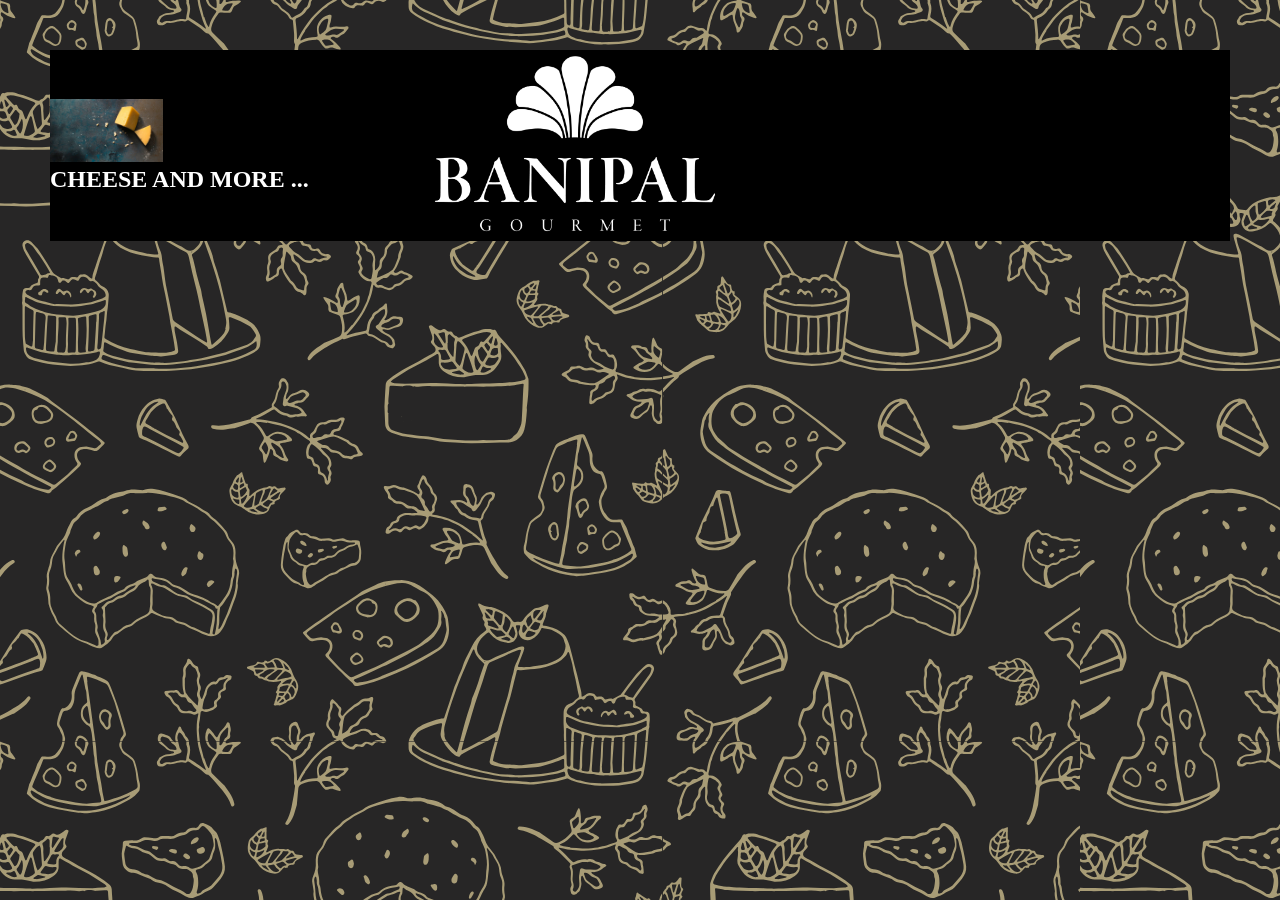
==== CSS/Flexbox/index.html @ 1fa10756 "Banipal Gourmet Web PAge" ====
<!DOCTYPE html>
<html lang="en">
  <head>
    <meta charset="UTF-8" />
    <meta name="viewport" content="width=device-width, initial-scale=1.0" />
    <link rel="stylesheet" href="./style.css" />
    <title>Banipal Gourmet</title>
  </head>
  <body>
    <div class="banipal-gourmet-container">
      <header>
        <div class="div-header -1">
          <img class="img2" src="./img/Cheese-Header.jpg" alt="Banner" />
          <h2>CHEESE AND MORE ...</h2>
        </div>

        <div class="div-header div-header-2">
          <img
            class="img1"
            src="./img/logo-banipal-gourmet-light.png"
            alt="Banipal Gourmet Logo"
          />
        </div>
        <div class="div-header div-header-3">SELAM</div>
      </header>
    </div>
  </body>
</html>
---- CSS/Flexbox/style.css ----
*{
    margin: 0;
    padding: 0;
    box-sizing: border-box;
}
body{
    background-image: url(./img/backsideimg.png);
    padding: 50px;
    display: flex;
    justify-content: center;
    align-items: center;
   
} 

.banipal-gourmet-container{
    width: 95vw;
    /* height: 95vh;     */
    background-color: #000;
}

h2{
    color: #fff;
}

header{
    height: auto;
   
    background-repeat: no-repeat;
    display: flex;
    justify-content: space-evenly;
    align-items: center;
}

.div-header{
    height: 100%;
}

.img1{
    width: 40%;
}
.img2{
    width: 30%;
}
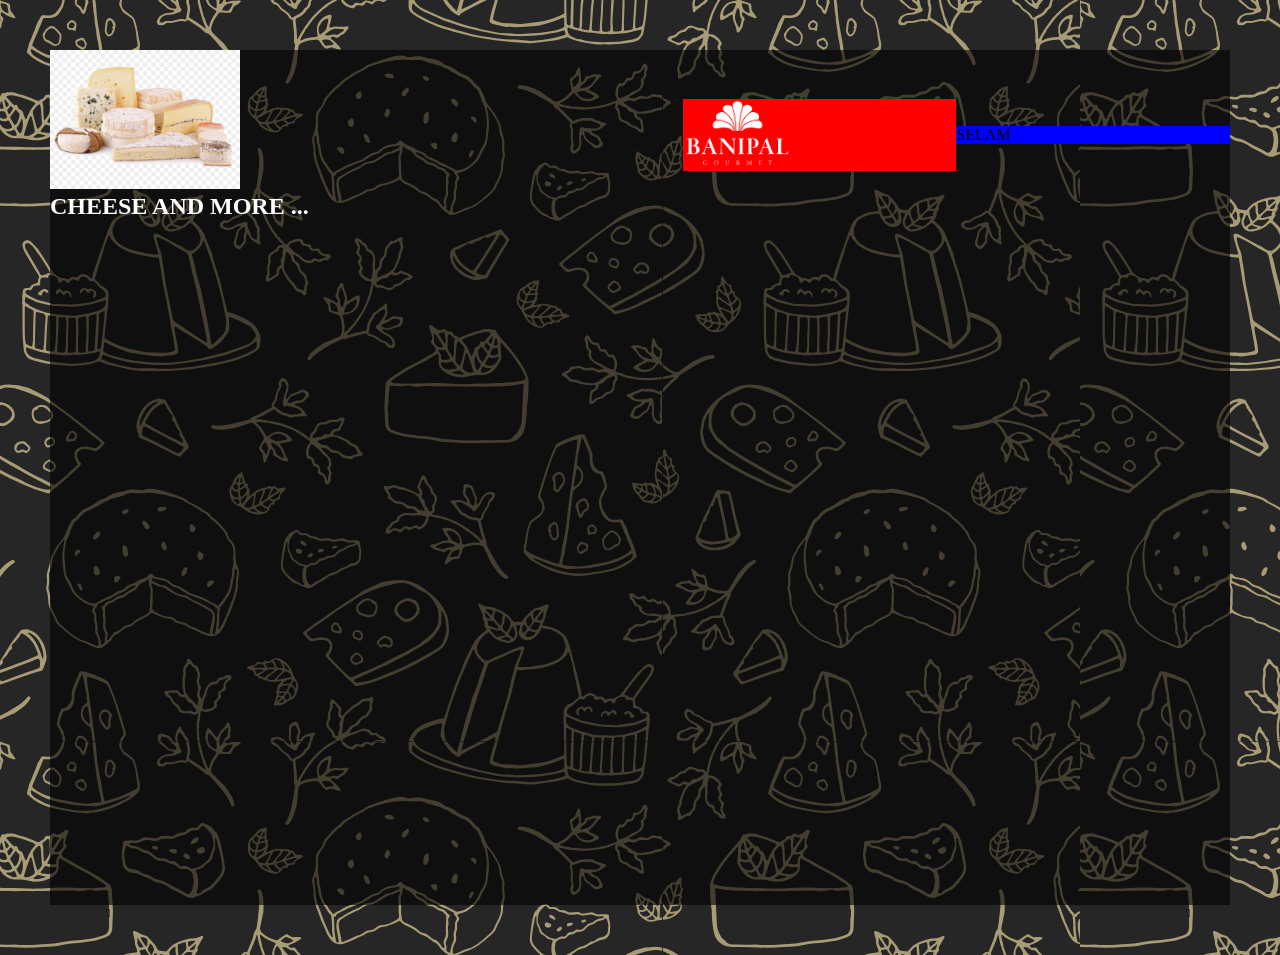
==== commit 9bb2078c: "..." ====
--- a/CSS/Flexbox/index.html
+++ b/CSS/Flexbox/index.html
@@ -10,7 +10,7 @@
     <div class="banipal-gourmet-container">
       <header>
         <div class="div-header -1">
-          <img class="img2" src="./img/Cheese-Header.jpg" alt="Banner" />
+          <img class="img2" src="./img/background.jpg" alt="Banner" />
           <h2>CHEESE AND MORE ...</h2>
         </div>
 
@@ -23,6 +23,7 @@
         </div>
         <div class="div-header div-header-3">SELAM</div>
       </header>
+
     </div>
   </body>
 </html>
--- a/CSS/Flexbox/style.css
+++ b/CSS/Flexbox/style.css
@@ -14,8 +14,8 @@
 
 .banipal-gourmet-container{
     width: 95vw;
-    /* height: 95vh;     */
-    background-color: #000;
+    height: 95vh;     
+    background-color: #00000099;
 }
 
 h2{
@@ -42,3 +42,16 @@
     width: 30%;
 }
 
+
+.div-header-3{
+    width: 33%;
+    
+    background-color: blue;
+}
+
+.div-header-2{
+    width: 33%;
+    justify-content: center;
+    align-items: center;
+    background-color: red;
+}
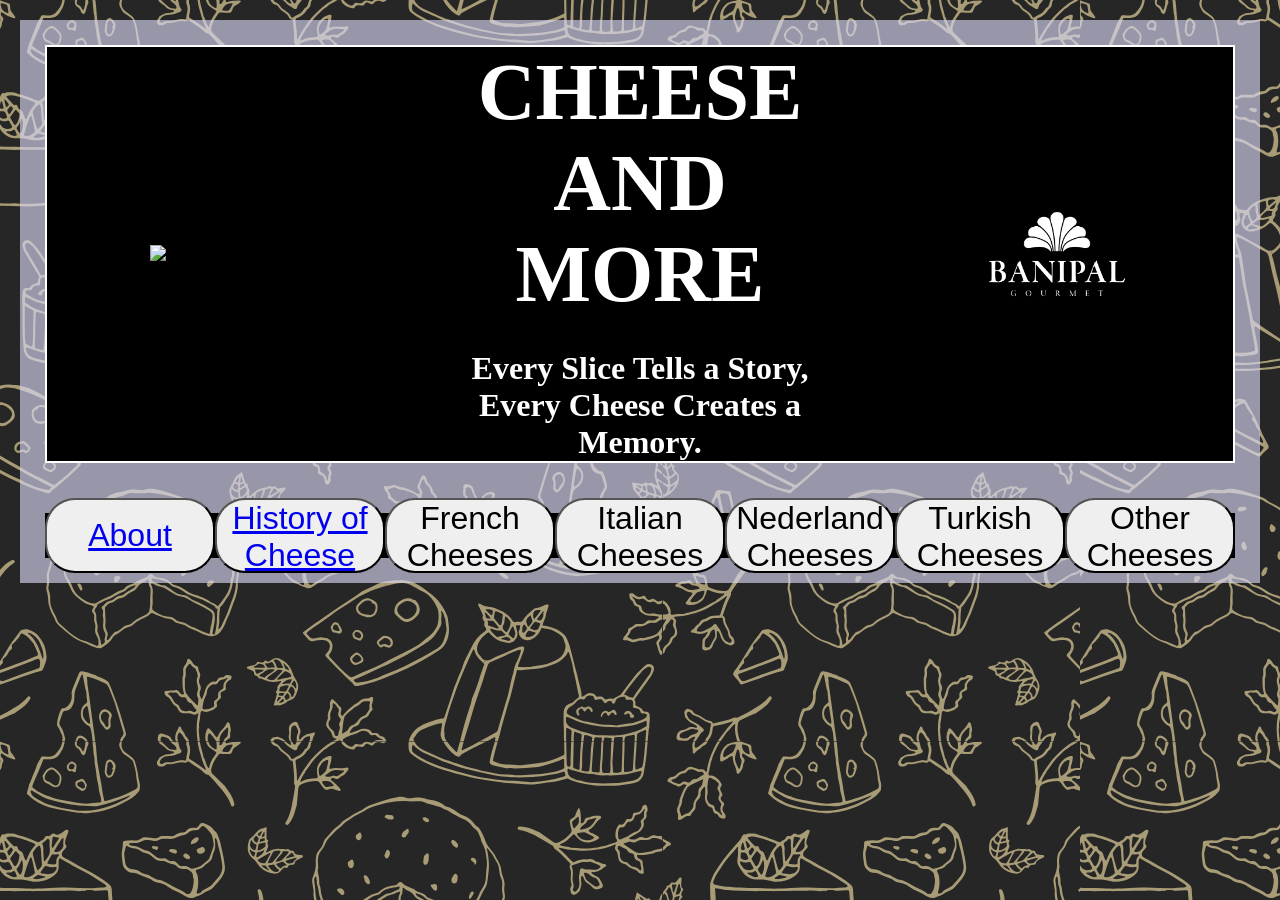
==== commit e746f3fd: "work" ====
--- a/CSS/Flexbox/index.html
+++ b/CSS/Flexbox/index.html
@@ -9,21 +9,34 @@
   <body>
     <div class="banipal-gourmet-container">
       <header>
-        <div class="div-header -1">
-          <img class="img2" src="./img/background.jpg" alt="Banner" />
-          <h2>CHEESE AND MORE ...</h2>
+        <div class="div-header div-header-1">
+          <img class="img1" src="./img/back.png" alt="Banner" />
         </div>
 
         <div class="div-header div-header-2">
+          <h2>CHEESE AND MORE</h2>
+          <h4>Every Slice Tells a Story, Every Cheese Creates a Memory.</h4>
+        </div>
+
+        <div class="div-header div-header-3">
           <img
-            class="img1"
+            class="img2"
             src="./img/logo-banipal-gourmet-light.png"
             alt="Banipal Gourmet Logo"
           />
         </div>
-        <div class="div-header div-header-3">SELAM</div>
       </header>
-
+      <div class="nav">
+        <button><a href="#">About</a></button>
+        <button><a href="#">History of Cheese</a></button>
+        <button><a href="#"></a>French Cheeses</button>
+        <button><a href="#"></a>Italian Cheeses</button>
+        <button><a href="#"></a>Nederland Cheeses</button>
+        <button><a href="#"></a>Turkish Cheeses</button>
+        <button><a href="#"></a>Other Cheeses</button>
+       
+        
+      </div>
     </div>
   </body>
 </html>
--- a/CSS/Flexbox/style.css
+++ b/CSS/Flexbox/style.css
@@ -1,57 +1,85 @@
-*{
-    margin: 0;
-    padding: 0;
-    box-sizing: border-box;
+* {
+  margin: 0;
+  padding: 0;
+  box-sizing: border-box;
 }
-body{
-    background-image: url(./img/backsideimg.png);
-    padding: 50px;
-    display: flex;
-    justify-content: center;
-    align-items: center;
-   
-} 
-
-.banipal-gourmet-container{
-    width: 95vw;
-    height: 95vh;     
-    background-color: #00000099;
+body {
+  background-image: url(./img/backsideimg.png);
+  margin: 20px;
 }
 
-h2{
-    color: #fff;
+.banipal-gourmet-container {
+  background-color: rgba(216, 216, 245, 0.634);
+  padding: 25px;
+  
+  flex-wrap: wrap;
 }
 
-header{
-    height: auto;
-   
-    background-repeat: no-repeat;
-    display: flex;
-    justify-content: space-evenly;
-    align-items: center;
+h2 {
+  color: #fff;
+  text-align: center;
+  font-size: 5rem;
 }
 
-.div-header{
-    height: 100%;
+h4 {
+  color: #fff;
+  text-align: center;
+  font-size: 2rem;
+  margin-top: 30px;
+}
+header {
+  border: 2px solid white;
+  /* padding: 20px; */
+  background-color: #000000;
+  display: flex;
+  justify-content: space-evenly;
+  align-items: center;
 }
 
-.img1{
-    width: 40%;
-}
-.img2{
-    width: 30%;
+.img1,
+.img2 {
+  width: 50%;
 }
 
-
-.div-header-3{
-    width: 33%;
-    
-    background-color: blue;
+.div-header-1,
+.div-header-2,
+.div-header-3 {
+  width: 33%;
+  display: flex;
 }
 
-.div-header-2{
-    width: 33%;
-    justify-content: center;
-    align-items: center;
-    background-color: red;
+.div-header-1 {
+  display: flex;
+  justify-content: left;
+  align-items: center;
+  padding-left: 100px;
 }
+
+.div-header-2 {
+  display: block;
+  justify-content: center;
+  align-items: center;
+}
+
+.div-header-3 {
+  display: flex;
+  justify-content: right;
+  align-items: center;
+  padding-right: 100px;
+}
+
+.nav {
+  margin-top: 50px;
+  height: 5vh;
+  background-color: #000;
+  display: flex;
+  justify-content: space-evenly;
+  align-items: center;
+}
+
+button {
+  width: 300px;
+  height: 75px;
+  border-radius: 30px;
+  font-size: 2rem;
+}
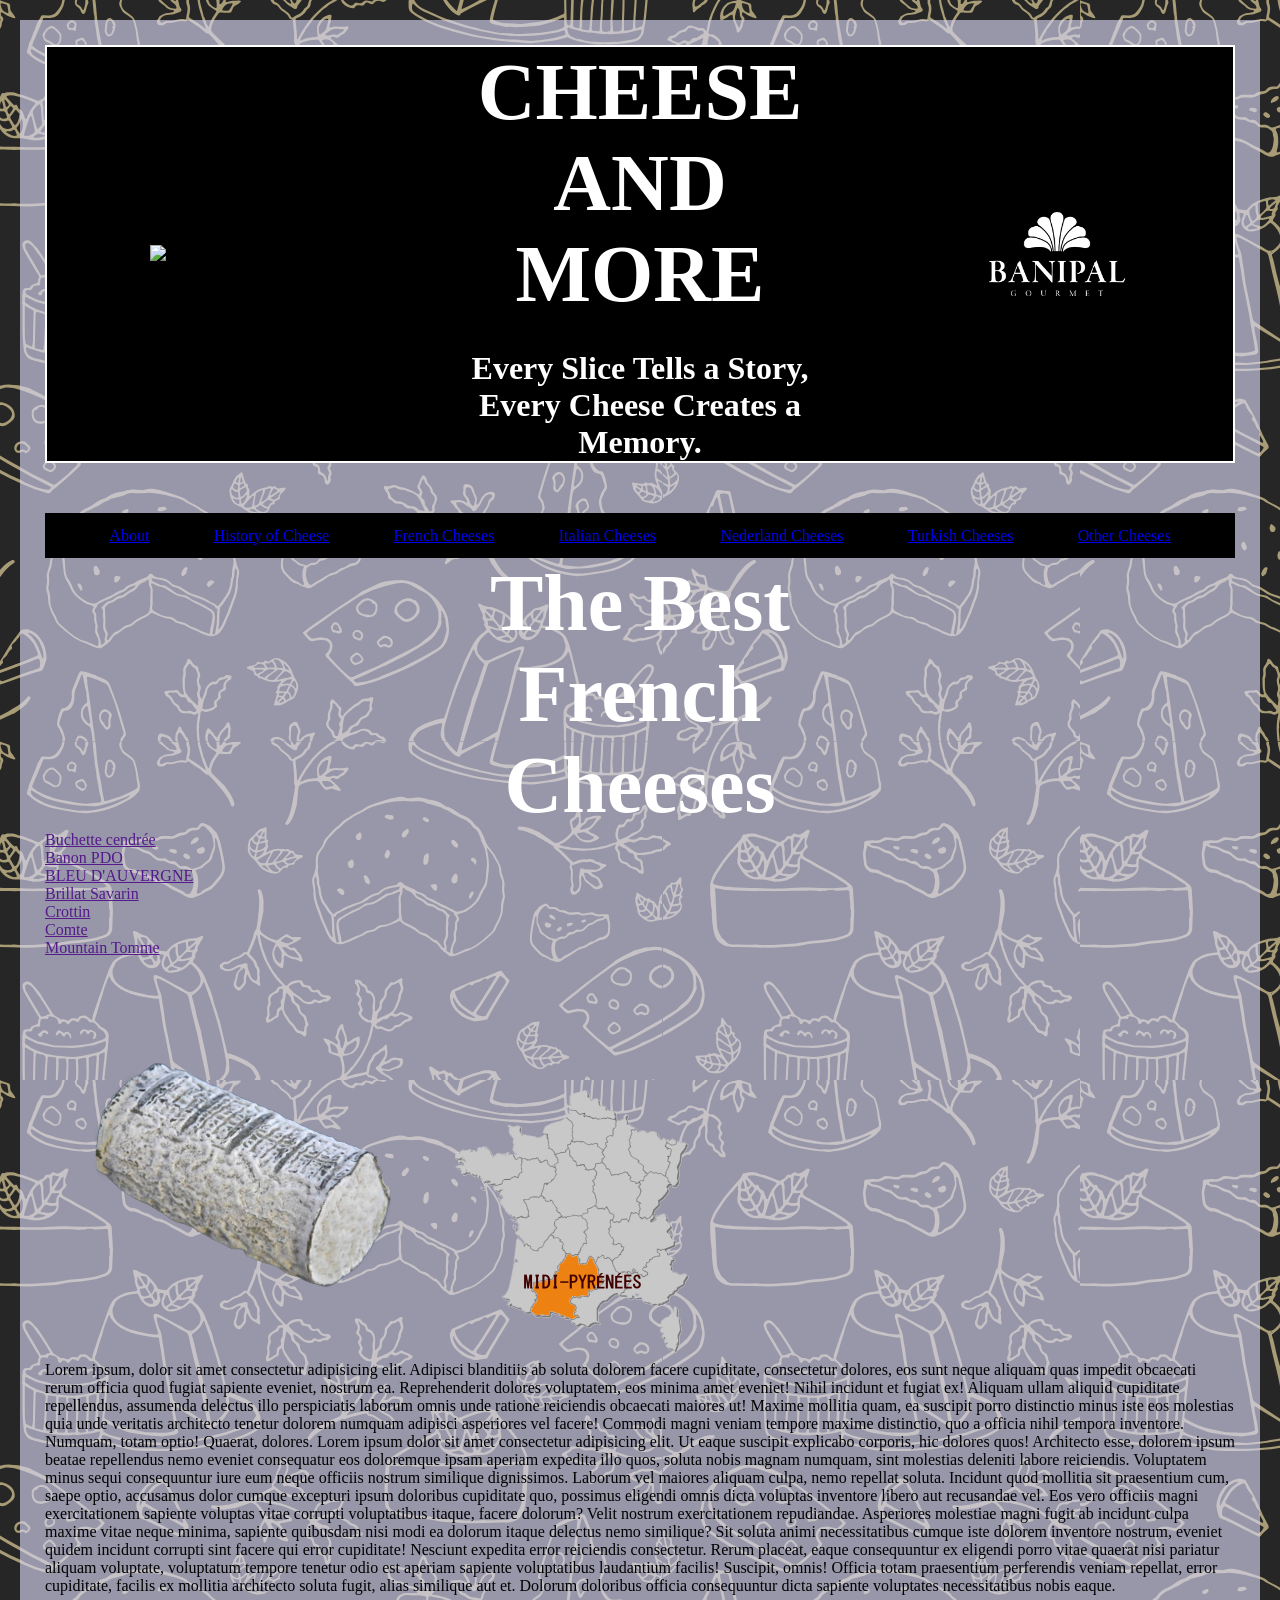
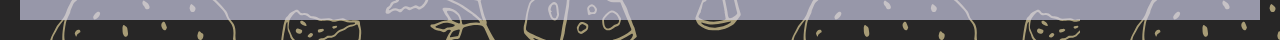
==== commit d98accb0: "The Best French Cheeses Commit" ====
--- a/CSS/Flexbox/index.html
+++ b/CSS/Flexbox/index.html
@@ -14,8 +14,8 @@
         </div>
 
         <div class="div-header div-header-2">
-          <h2>CHEESE AND MORE</h2>
-          <h4>Every Slice Tells a Story, Every Cheese Creates a Memory.</h4>
+          <h2 class="header-h2">CHEESE AND MORE</h2>
+          <h4 class="header-h4">Every Slice Tells a Story, Every Cheese Creates a Memory.</h4>
         </div>
 
         <div class="div-header div-header-3">
@@ -26,17 +26,52 @@
           />
         </div>
       </header>
+
       <div class="nav">
-        <button><a href="#">About</a></button>
-        <button><a href="#">History of Cheese</a></button>
-        <button><a href="#"></a>French Cheeses</button>
-        <button><a href="#"></a>Italian Cheeses</button>
-        <button><a href="#"></a>Nederland Cheeses</button>
-        <button><a href="#"></a>Turkish Cheeses</button>
-        <button><a href="#"></a>Other Cheeses</button>
+        <span class="span-nav"><a href="about.html">About</a></span>
+        <span class="span-nav"><a href="cheese_history.html">History of Cheese</a></span>
+        <span class="span-nav"><a href="index.html">French Cheeses</a></span>
+        <span class="span-nav"><a href="#">Italian Cheeses</a></span>
+        <span class="span-nav"><a href="#">Nederland Cheeses</a></span>
+        <span class="span-nav"><a href="#">Turkish Cheeses</a></span>
+        <span class="span-nav"><a href="#">Other Cheeses</a></span>
        
-        
       </div>
+
+      <main class="main main1">
+        <aside class="aside aside-1-text">
+          <h2 class="aside-header">
+          <p class="sp1">The Best</p>
+          <p class="sp2">French</p>
+          <p class="sp3">Cheeses</p>
+          </h2>
+          <section class="cheese-name">
+            
+              <div class="name"><a href="">Buchette cendrée</a></div>
+              <div class="name"><a href="">Banon PDO</a></div>
+              <div class="name"><a href="">BLEU D'AUVERGNE</a></div>
+              <div class="name"><a href="">Brillat Savarin</a></div>
+              <div class="name"><a href="">Crottin</a></div>
+              <div class="name"><a href="">Comte</a></div>
+              <div class="name"><a href="">Mountain Tomme</a></div>    
+
+          </section>
+         
+
+        </aside>
+
+        <aside class="aside aside-1-img">
+          <div class="div-aside-1-img">
+            <img src="./img/fromages3a.png" alt="" class="image1 image1a"/>
+           
+            <img src="./img/fromages3b.png" alt="" class="image1 image1b"/>
+          </div>
+
+          <div class="aside aside-1-detail"><p class="paragraf-aside-1-text">Lorem ipsum, dolor sit amet consectetur adipisicing elit. Adipisci blanditiis ab soluta dolorem facere cupiditate, consectetur dolores, eos sunt neque aliquam quas impedit obcaecati rerum officia quod fugiat sapiente eveniet, nostrum ea. Reprehenderit dolores voluptatem, eos minima amet eveniet! Nihil incidunt et fugiat ex! Aliquam ullam aliquid cupiditate repellendus, assumenda delectus illo perspiciatis laborum omnis unde ratione reiciendis obcaecati maiores ut! Maxime mollitia quam, ea suscipit porro distinctio minus iste eos molestias quia unde veritatis architecto tenetur dolorem numquam adipisci asperiores vel facere! Commodi magni veniam tempore maxime distinctio, quo a officia nihil tempora inventore. Numquam, totam optio! Quaerat, dolores. Lorem ipsum dolor sit amet consectetur adipisicing elit. Ut eaque suscipit explicabo corporis, hic dolores quos! Architecto esse, dolorem ipsum beatae repellendus nemo eveniet consequatur eos doloremque ipsam aperiam expedita illo quos, soluta nobis magnam numquam, sint molestias deleniti labore reiciendis. Voluptatem minus sequi consequuntur iure eum neque officiis nostrum similique dignissimos. Laborum vel maiores aliquam culpa, nemo repellat soluta. Incidunt quod mollitia sit praesentium cum, saepe optio, accusamus dolor cumque excepturi ipsum doloribus cupiditate quo, possimus eligendi omnis dicta voluptas inventore libero aut recusandae vel. Eos vero officiis magni exercitationem sapiente voluptas vitae corrupti voluptatibus itaque, facere dolorum? Velit nostrum exercitationem repudiandae. Asperiores molestiae magni fugit ab incidunt culpa maxime vitae neque minima, sapiente quibusdam nisi modi ea dolorum itaque delectus nemo similique? Sit soluta animi necessitatibus cumque iste dolorem inventore nostrum, eveniet quidem incidunt corrupti sint facere qui error cupiditate! Nesciunt expedita error reiciendis consectetur. Rerum placeat, eaque consequuntur ex eligendi porro vitae quaerat nisi pariatur aliquam voluptate, voluptatum tempore tenetur odio est aperiam sapiente voluptatibus laudantium facilis! Suscipit, omnis! Officia totam praesentium perferendis veniam repellat, error cupiditate, facilis ex mollitia architecto soluta fugit, alias similique aut et. Dolorum doloribus officia consequuntur dicta sapiente voluptates necessitatibus nobis eaque.</p></div>
+        </aside>
+      </main>
+
+      <footer></footer>
     </div>
   </body>
 </html>
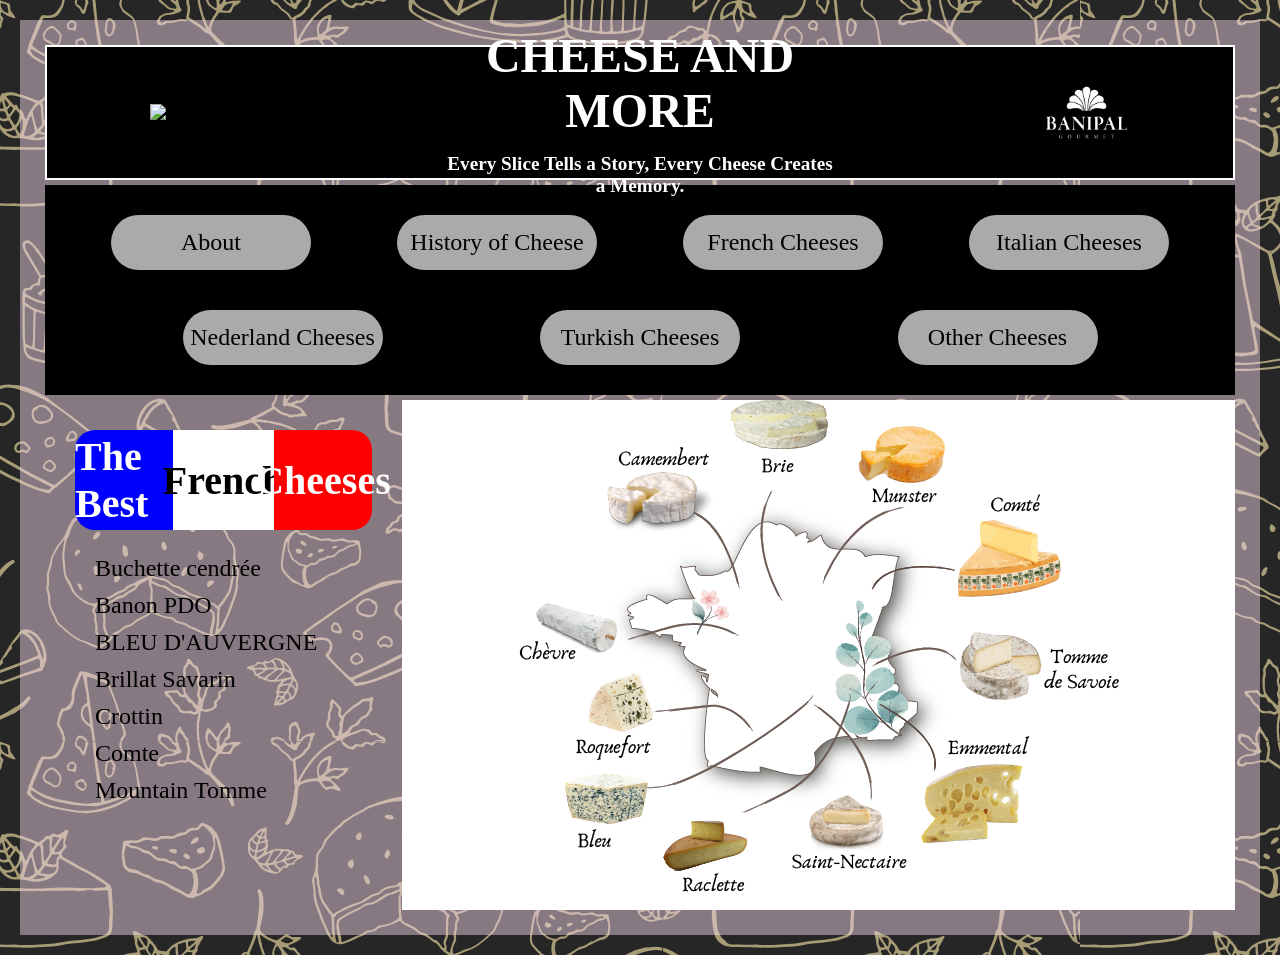
==== commit aa541a1c: "..." ====
--- a/CSS/Flexbox/index.html
+++ b/CSS/Flexbox/index.html
@@ -62,12 +62,11 @@
 
         <aside class="aside aside-1-img">
           <div class="div-aside-1-img">
-            <img src="./img/fromages3a.png" alt="" class="image1 image1a"/>
+            <img src="./img/fromages2.png" alt="" class="image1 image1a"/>
            
-            <img src="./img/fromages3b.png" alt="" class="image1 image1b"/>
           </div>
 
-          <div class="aside aside-1-detail"><p class="paragraf-aside-1-text">Lorem ipsum, dolor sit amet consectetur adipisicing elit. Adipisci blanditiis ab soluta dolorem facere cupiditate, consectetur dolores, eos sunt neque aliquam quas impedit obcaecati rerum officia quod fugiat sapiente eveniet, nostrum ea. Reprehenderit dolores voluptatem, eos minima amet eveniet! Nihil incidunt et fugiat ex! Aliquam ullam aliquid cupiditate repellendus, assumenda delectus illo perspiciatis laborum omnis unde ratione reiciendis obcaecati maiores ut! Maxime mollitia quam, ea suscipit porro distinctio minus iste eos molestias quia unde veritatis architecto tenetur dolorem numquam adipisci asperiores vel facere! Commodi magni veniam tempore maxime distinctio, quo a officia nihil tempora inventore. Numquam, totam optio! Quaerat, dolores. Lorem ipsum dolor sit amet consectetur adipisicing elit. Ut eaque suscipit explicabo corporis, hic dolores quos! Architecto esse, dolorem ipsum beatae repellendus nemo eveniet consequatur eos doloremque ipsam aperiam expedita illo quos, soluta nobis magnam numquam, sint molestias deleniti labore reiciendis. Voluptatem minus sequi consequuntur iure eum neque officiis nostrum similique dignissimos. Laborum vel maiores aliquam culpa, nemo repellat soluta. Incidunt quod mollitia sit praesentium cum, saepe optio, accusamus dolor cumque excepturi ipsum doloribus cupiditate quo, possimus eligendi omnis dicta voluptas inventore libero aut recusandae vel. Eos vero officiis magni exercitationem sapiente voluptas vitae corrupti voluptatibus itaque, facere dolorum? Velit nostrum exercitationem repudiandae. Asperiores molestiae magni fugit ab incidunt culpa maxime vitae neque minima, sapiente quibusdam nisi modi ea dolorum itaque delectus nemo similique? Sit soluta animi necessitatibus cumque iste dolorem inventore nostrum, eveniet quidem incidunt corrupti sint facere qui error cupiditate! Nesciunt expedita error reiciendis consectetur. Rerum placeat, eaque consequuntur ex eligendi porro vitae quaerat nisi pariatur aliquam voluptate, voluptatum tempore tenetur odio est aperiam sapiente voluptatibus laudantium facilis! Suscipit, omnis! Officia totam praesentium perferendis veniam repellat, error cupiditate, facilis ex mollitia architecto soluta fugit, alias similique aut et. Dolorum doloribus officia consequuntur dicta sapiente voluptates necessitatibus nobis eaque.</p></div>
+          
         </aside>
       </main>
 
--- a/CSS/Flexbox/style.css
+++ b/CSS/Flexbox/style.css
@@ -6,45 +6,50 @@
 body {
   background-image: url(./img/backsideimg.png);
   margin: 20px;
+
 }
 
 .banipal-gourmet-container {
-  background-color: rgba(216, 216, 245, 0.634);
+  background-color: rgba(245, 216, 234, 0.466);
   padding: 25px;
-  
+
   flex-wrap: wrap;
 }
 
-h2 {
+.header-h2{
   color: #fff;
   text-align: center;
-  font-size: 5rem;
-}
-
-h4 {
+  font-size: 3rem;
+}
+
+
+.header-h4 {
   color: #fff;
   text-align: center;
-  font-size: 2rem;
-  margin-top: 30px;
+  font-size: 1.2rem;
+  margin-top: 15px;
 }
 header {
   border: 2px solid white;
-  /* padding: 20px; */
+ 
   background-color: #000000;
+  height: 15vh;
   display: flex;
   justify-content: space-evenly;
   align-items: center;
+  
 }
 
 .img1,
 .img2 {
-  width: 50%;
+  width: 30%;
 }
 
 .div-header-1,
 .div-header-2,
 .div-header-3 {
   width: 33%;
+  height: auto;
   display: flex;
 }
 
@@ -69,17 +74,133 @@
 }
 
 .nav {
-  margin-top: 50px;
-  height: 5vh;
+  margin-top: 5px;
+  height: auto;
+  padding: 10px 0;
   background-color: #000;
   display: flex;
   justify-content: space-evenly;
   align-items: center;
-}
-
-button {
-  width: 300px;
-  height: 75px;
-  border-radius: 30px;
-  font-size: 2rem;
-}
+  flex-wrap: wrap;
+
+}
+.nav:hover{
+  background-color: rgba(0, 0, 0, 0.727);
+}
+
+.span-nav {
+    display: flex;
+    justify-content: center;
+    align-items: center;
+    background-color: #aaaaaa;
+    text-decoration: none;
+    width: 200px;
+    height: 55px;
+    border-radius: 30px;
+    font-size: 1.5rem;
+    margin: 20px;
+  
+}
+.span-nav a{
+    color: black;
+    text-decoration: none;
+    
+}
+
+main {
+  display: flex;
+  margin-top: 5px;
+}
+.aside-1-text {
+  width: 30%;
+  height: auto;
+  background-color: 000;
+
+  align-items: center;
+  color: #fff;
+  font-size: 3rem;
+  padding: 15px;
+}
+
+.aside-header{   
+  margin: 15px;
+  height: 100px;
+  
+  font-size: 2.5rem;
+  display: flex;
+  color: #000000;
+  
+}
+h2{
+  
+}
+
+.aside-header .sp1{
+  background-color: blue;
+  width: 33%;
+  height: 100px;
+  display: flex;
+  justify-content: center;
+  align-items: center;
+  color: white;
+  border-top-left-radius: 20px;
+  border-bottom-left-radius: 20px;
+  
+}
+
+.aside-header .sp2{
+  background-color: white;
+  color: #000;
+  width: 34%;
+  height: 100px;
+  display: flex;
+  justify-content: center;
+  align-items: center;
+}
+
+.aside-header .sp3{
+  width: 33%;
+  height: 100px;
+  background-color: red;
+  color: white;
+  display: flex;
+  justify-content: center;
+  align-items: center;
+  border-top-right-radius: 20px;
+  border-bottom-right-radius: 20px;
+}
+
+.name{
+  width: 25vw;
+  height: auto;
+  margin-left: 20px;
+ 
+  background-color: #ffffff00;
+  
+  font-size: 1.5rem;
+  display: flex;
+  align-items: center;
+  padding: 0 15px;
+  
+}
+.name a{
+  color: black;
+  text-decoration: none;
+  margin-top: 10px;
+
+}
+
+
+
+
+
+.aside-1-img {
+  width: 70%;
+  height: auto;
+  background-color: #fff;
+  font-size: 3rem;
+  display: flex;
+  justify-content: center;
+  align-items: center;
+  
+}
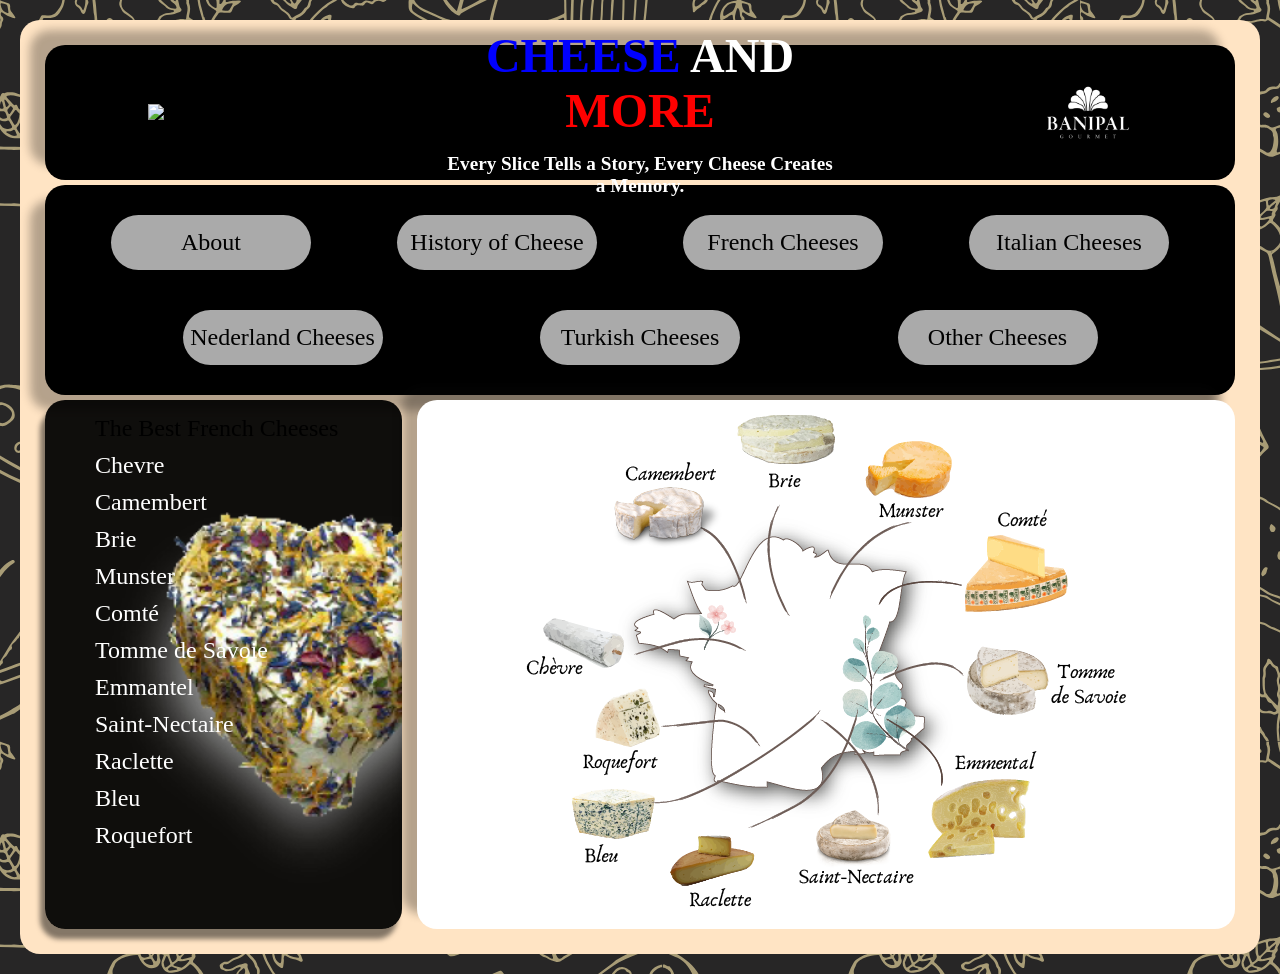
==== commit 0576ec75: "Su damlalari" ====
--- a/CSS/Flexbox/index.html
+++ b/CSS/Flexbox/index.html
@@ -14,7 +14,7 @@
         </div>
 
         <div class="div-header div-header-2">
-          <h2 class="header-h2">CHEESE AND MORE</h2>
+          <h2 class="header-h2"><span class="h2-par1">CHEESE </span>AND <span class="h2-par2">MORE</span></h2>
           <h4 class="header-h4">Every Slice Tells a Story, Every Cheese Creates a Memory.</h4>
         </div>
 
@@ -39,35 +39,29 @@
       </div>
 
       <main class="main main1">
-        <aside class="aside aside-1-text">
-          <h2 class="aside-header">
-          <p class="sp1">The Best</p>
-          <p class="sp2">French</p>
-          <p class="sp3">Cheeses</p>
-          </h2>
-          <section class="cheese-name">
+
+        <aside class="aside-1-text">
+              
+          
+              <div class="name name1">The Best French Cheeses</div>           
+              <div class="name"><a href="">Chevre</a></div>
+              <div class="name"><a href="">Camembert</a></div>
+              <div class="name"><a href="">Brie</a></div>
+              <div class="name"><a href="">Munster</a></div>
+              <div class="name"><a href="">Comté</a></div>
+              <div class="name"><a href="">Tomme de Savoie</a></div>
+              <div class="name"><a href="">Emmantel</a></div>    
+              <div class="name"><a href="">Saint-Nectaire</a></div>    
+              <div class="name"><a href="">Raclette</a></div>    
+              <div class="name"><a href="">Bleu</a></div>    
+              <div class="name"><a href="">Roquefort</a></div>    
             
-              <div class="name"><a href="">Buchette cendrée</a></div>
-              <div class="name"><a href="">Banon PDO</a></div>
-              <div class="name"><a href="">BLEU D'AUVERGNE</a></div>
-              <div class="name"><a href="">Brillat Savarin</a></div>
-              <div class="name"><a href="">Crottin</a></div>
-              <div class="name"><a href="">Comte</a></div>
-              <div class="name"><a href="">Mountain Tomme</a></div>    
-
-          </section>
-         
-
         </aside>
 
-        <aside class="aside aside-1-img">
-          <div class="div-aside-1-img">
-            <img src="./img/fromages2.png" alt="" class="image1 image1a"/>
-           
-          </div>
+        <aside class="aside aside-1-img">          
+            <img src="./img/fromages2.png" alt="" class="div-aside-1-img"/>   
+        </aside>
 
-          
-        </aside>
       </main>
 
       <footer></footer>
--- a/CSS/Flexbox/style.css
+++ b/CSS/Flexbox/style.css
@@ -10,18 +10,35 @@
 }
 
 .banipal-gourmet-container {
-  background-color: rgba(245, 216, 234, 0.466);
+  background-color: rgba(255, 228, 196, 1);
+  
   padding: 25px;
+  flex-wrap: wrap;
+  border-radius: 20px;
+}
 
-  flex-wrap: wrap;
+header {
+  border-radius: 20px;
+  background-color: #000000;
+  height: 15vh;
+  display: flex;
+  justify-content: space-evenly;
+  align-items: center;
+  box-shadow: -15px -15px 10px rgba(10, 10, 10, 0.3);
 }
 
 .header-h2{
-  color: #fff;
+  color: white;
   text-align: center;
   font-size: 3rem;
 }
+.h2-par1{
+  color: blue;
+}
 
+.h2-par2{
+  color: red;
+}
 
 .header-h4 {
   color: #fff;
@@ -29,31 +46,14 @@
   font-size: 1.2rem;
   margin-top: 15px;
 }
-header {
-  border: 2px solid white;
- 
-  background-color: #000000;
-  height: 15vh;
-  display: flex;
-  justify-content: space-evenly;
-  align-items: center;
-  
-}
 
 .img1,
 .img2 {
   width: 30%;
 }
-
-.div-header-1,
-.div-header-2,
-.div-header-3 {
+.div-header-1 {
   width: 33%;
   height: auto;
-  display: flex;
-}
-
-.div-header-1 {
   display: flex;
   justify-content: left;
   align-items: center;
@@ -61,12 +61,16 @@
 }
 
 .div-header-2 {
+  width: 33%;
+  height: auto;
   display: block;
   justify-content: center;
   align-items: center;
 }
 
 .div-header-3 {
+  width: 33%;
+  height: auto;
   display: flex;
   justify-content: right;
   align-items: center;
@@ -82,11 +86,11 @@
   justify-content: space-evenly;
   align-items: center;
   flex-wrap: wrap;
+  border-radius: 20px;
+  box-shadow: -15px 15px 10px rgba(10, 10, 10, 0.3);
 
 }
-.nav:hover{
-  background-color: rgba(0, 0, 0, 0.727);
-}
+
 
 .span-nav {
     display: flex;
@@ -98,100 +102,85 @@
     height: 55px;
     border-radius: 30px;
     font-size: 1.5rem;
-    margin: 20px;
+    margin: 20px;  
+}
+
+.span-nav:hover {
+  border: 5px solid white;
   
+  background-color: #000;
+  
+
 }
+
 .span-nav a{
     color: black;
     text-decoration: none;
     
 }
+.span-nav a:hover{
+  color: white;
+  
+  
+}
 
 main {
   display: flex;
   margin-top: 5px;
+  
+  
 }
 .aside-1-text {
   width: 30%;
   height: auto;
-  background-color: 000;
-
+  background-color: #000000f0;
+  border-radius: 20px;
   align-items: center;
-  color: #fff;
+  color: #;
   font-size: 3rem;
   padding: 15px;
+  margin-right: 15px;
+  box-shadow: -5px 10px 5px rgba(10, 10, 10, 0.5);
+  background-image: url(./img/fromages3.png);
+  background-repeat: no-repeat;
+  background-size: cover;
 }
 
 .aside-header{   
   margin: 15px;
+  
   height: 100px;
   
   font-size: 2.5rem;
   display: flex;
   color: #000000;
+  background-color: red;
   
 }
-h2{
-  
+.name1{
+  font-size: 3rem;
 }
-
-.aside-header .sp1{
-  background-color: blue;
-  width: 33%;
-  height: 100px;
-  display: flex;
-  justify-content: center;
-  align-items: center;
-  color: white;
-  border-top-left-radius: 20px;
-  border-bottom-left-radius: 20px;
-  
-}
-
-.aside-header .sp2{
-  background-color: white;
-  color: #000;
-  width: 34%;
-  height: 100px;
-  display: flex;
-  justify-content: center;
-  align-items: center;
-}
-
-.aside-header .sp3{
-  width: 33%;
-  height: 100px;
-  background-color: red;
-  color: white;
-  display: flex;
-  justify-content: center;
-  align-items: center;
-  border-top-right-radius: 20px;
-  border-bottom-right-radius: 20px;
-}
-
 .name{
   width: 25vw;
   height: auto;
   margin-left: 20px;
  
-  background-color: #ffffff00;
-  
+  background-color: #ffffff00;  
   font-size: 1.5rem;
   display: flex;
   align-items: center;
   padding: 0 15px;
   
 }
+
+.cheese-name{
+  background-color: blue;
+}
 .name a{
-  color: black;
+  color: white;
   text-decoration: none;
   margin-top: 10px;
-
 }
-
-
-
 
 
 .aside-1-img {
@@ -202,5 +191,7 @@
   display: flex;
   justify-content: center;
   align-items: center;
-  
+  border-radius: 20px;
+  box-shadow: -15px -15px 10px rgba(10, 10, 10, 0.3);
+  padding: 15px;
 }
